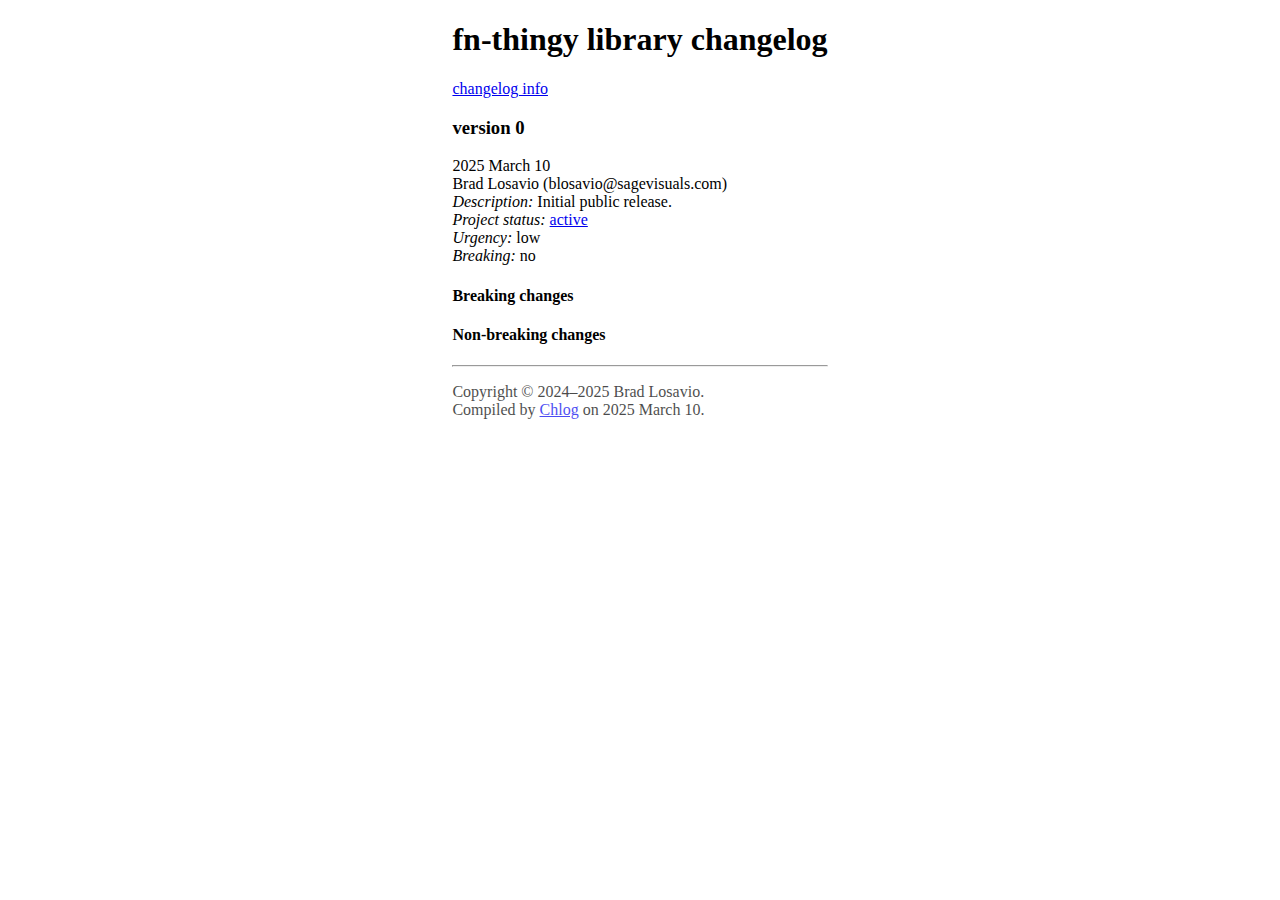
==== doc/changelog.html @ 1e609c2b "changelog materials" ====
<!DOCTYPE html>
<html lang="en">
  <head>
    <meta name="generator" content="HTML Tidy for HTML5 for Linux version 5.6.0">
    <meta charset="utf-8" compile-date="2025-03-10 14:43:45" content="width=device-width, initial-scale=1" name="viewport">
    <link href="project.css" rel="stylesheet" type="text/css">
    <title>
      fn-thingy library changelog
    </title>
  </head>
  <body>
    <h1>
      fn-thingy library changelog
    </h1><a href="https://github.com/blosavio/chlog">changelog info</a>
    <section>
      <h3>
        version 0
      </h3>
      <p>
        2025 March 10<br>
        Brad Losavio (blosavio@sagevisuals.com)<br>
        <em>Description:</em> Initial public release.<br>
        <em>Project status:</em> <a href="https://github.com/metosin/open-source/blob/main/project-status.md">active</a><br>
        <em>Urgency:</em> low<br>
        <em>Breaking:</em> no
      </p>
      <p></p>
      <div>
        <h4>
          Breaking changes
        </h4>
        <ul></ul>
        <h4>
          Non-breaking changes
        </h4>
        <ul></ul>
      </div>
      <hr>
    </section>
    <p id="page-footer">
      Copyright © 2024–2025 Brad Losavio.<br>
      Compiled by <a href="https://github.com/blosavio/chlog">Chlog</a> on 2025 March 10.<span id="uuid"><br>
      c8842399-457e-447a-83b0-861b8946f623</span>
    </p>
  </body>
</html>
---- doc/project.css ----
@charset "utf-8";

/* CSS for navigation, footers, code side-by-sides, etc */

dt {
    font-weight: bold;
}


#page-footer {
    font-size: 100%;
    opacity: 70%
}

#uuid {
    display: none;
}

.side-by-side-container {
    display: flex;
}

.side-by-side {
    width: 50%;
    margin-right: 2rem;
}

.side-by-side code {
    overflow-x: visible;
    margin: 0;
}

.small-caps {
    font-variant: small-caps;
}

span.totally-not-mail r {
    display: none;
}

.centered {
    text-align: center;
}

.business-card {
    box-sizing: border-box;
    width: 90mm;
    height: 55mm;
    padding: 0mm;
    border: 2px solid lightgray;
    text-align: left;
    margin: auto;
    position: relative;
}

.business-card ol {
    padding-left: auto;
    padding-right: auto;
}

.business-card li {
    font-size: 85%;
}

.business-card li + li {
    margin-top: 03px;
}

.business-card-container {
    width: 55%;
}

.sticky-note {
    width: 76mm;
    height: 76mm;
}

.sticky-note p {
    margin-top: 0.5rem;
    margin-bottom: 0.5rem;
}

.sticky-note ol {
    margin-top: 5px;
    margin-bottom: 0px;
    padding-left: 25px;
}

.de-highlight {
    color: gray;
    font-weight: lighter;
}

.highlight {
    color: red;
    font-weight: bold;
    font-size: 120%;
}

.tight {
    width: 25%;
}

.c1 {
    color: red;
}

.c2 {
    color: blue;
}

.c3 {
    color: green;
}

.c4 {
    color: #ff8c00; /* darkorange; */
    /* color: #bf5700;*/ /* burnt orange */
}

.no-display {
    display: none;
}

.wide-title {
    width: 100%;
}

pre {
    background-color: whitesmoke;
}

code {
    background-color: whitesmoke;
}

body {
    width: 50em;
    max-width: max-content;
    margin: auto;
    font-size: 12pt;
}

.wide-body {
    width: 80rem;
}
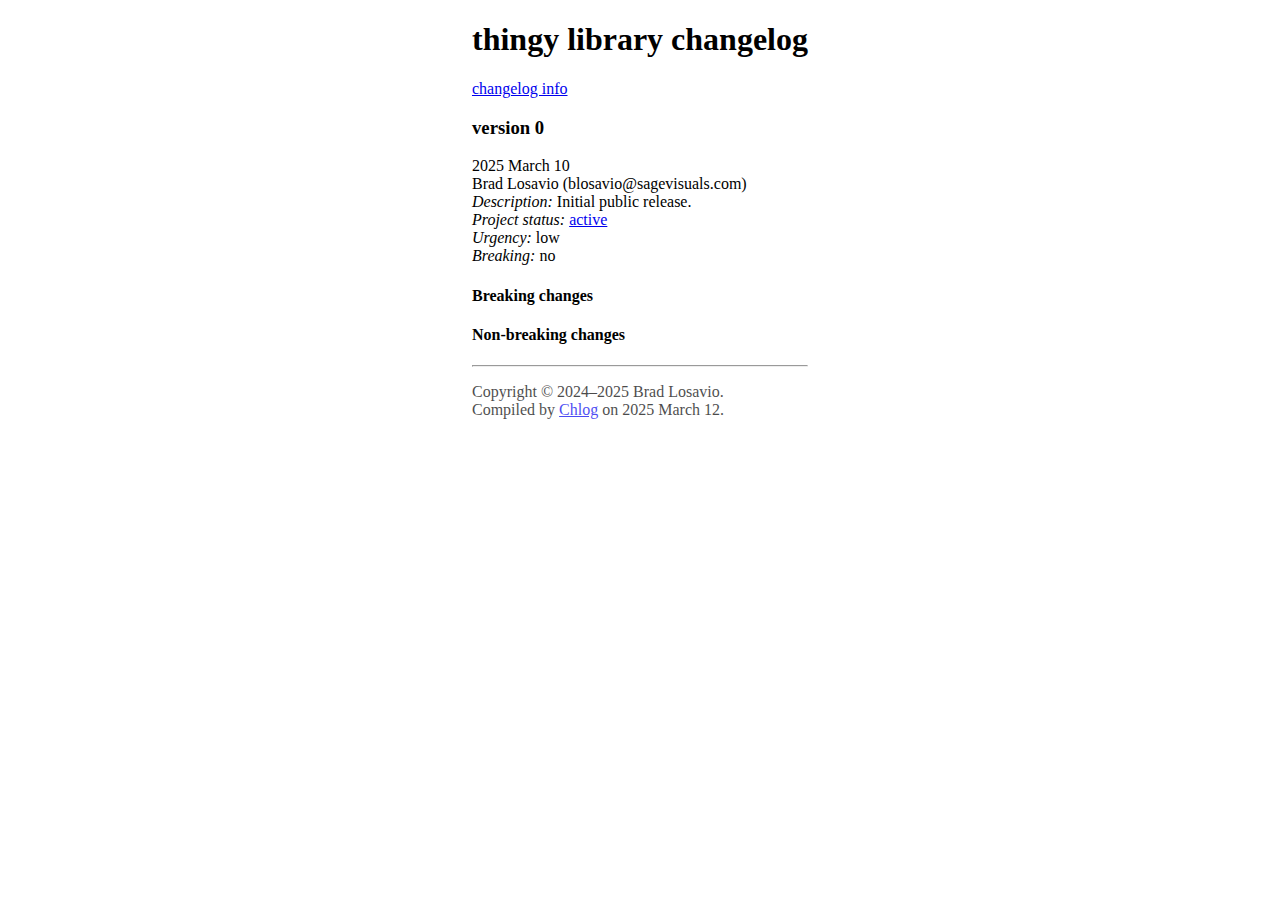
==== commit 81200e63: "re-naming project for more simplicity, and a little more vagueness" ====
--- a/doc/changelog.html
+++ b/doc/changelog.html
@@ -2,15 +2,15 @@
 <html lang="en">
   <head>
     <meta name="generator" content="HTML Tidy for HTML5 for Linux version 5.6.0">
-    <meta charset="utf-8" compile-date="2025-03-10 14:43:45" content="width=device-width, initial-scale=1" name="viewport">
+    <meta charset="utf-8" compile-date="2025-03-12 10:46:11" content="width=device-width, initial-scale=1" name="viewport">
     <link href="project.css" rel="stylesheet" type="text/css">
     <title>
-      fn-thingy library changelog
+      thingy library changelog
     </title>
   </head>
   <body>
     <h1>
-      fn-thingy library changelog
+      thingy library changelog
     </h1><a href="https://github.com/blosavio/chlog">changelog info</a>
     <section>
       <h3>
@@ -39,7 +39,7 @@
     </section>
     <p id="page-footer">
       Copyright © 2024–2025 Brad Losavio.<br>
-      Compiled by <a href="https://github.com/blosavio/chlog">Chlog</a> on 2025 March 10.<span id="uuid"><br>
+      Compiled by <a href="https://github.com/blosavio/chlog">Chlog</a> on 2025 March 12.<span id="uuid"><br>
       c8842399-457e-447a-83b0-861b8946f623</span>
     </p>
   </body>
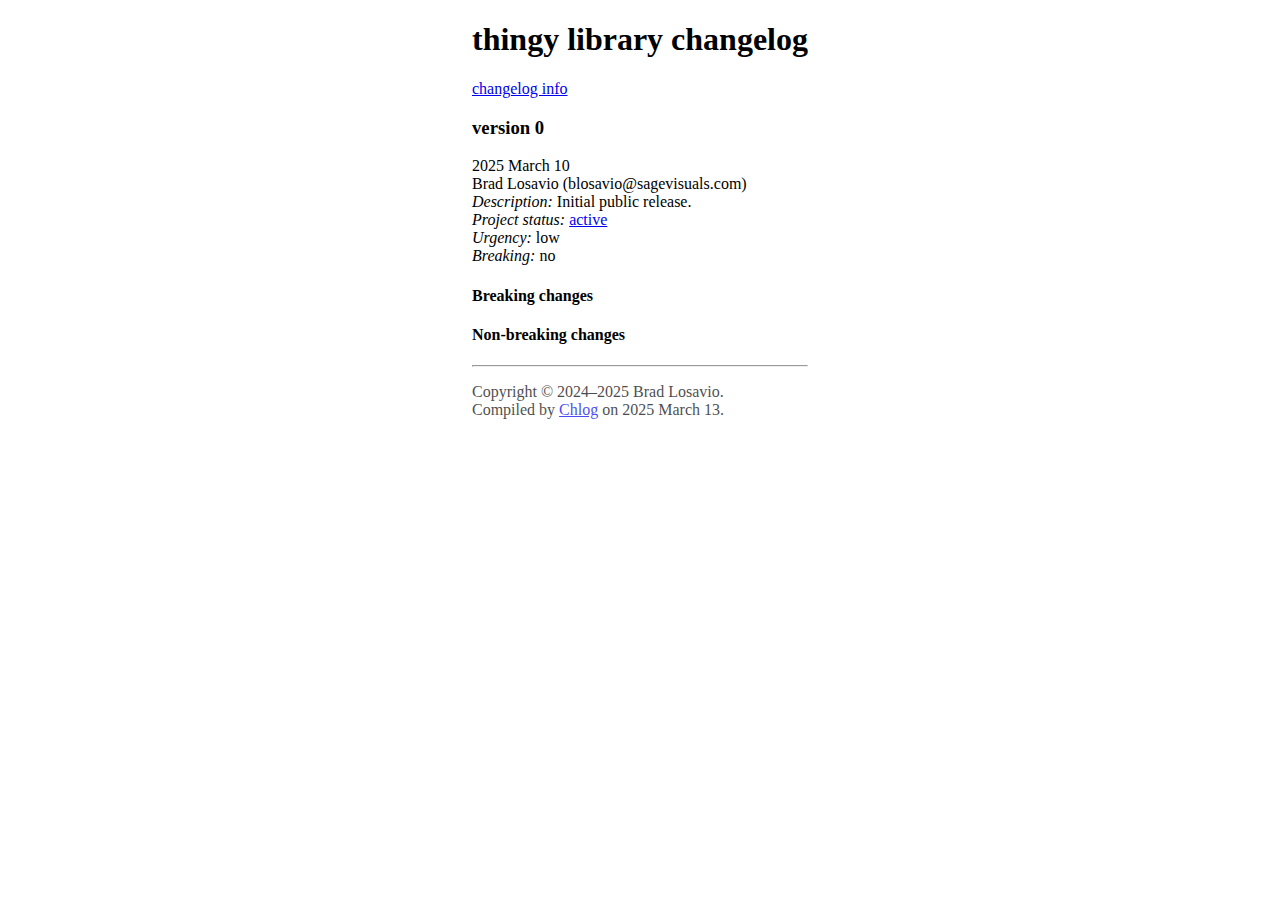
==== commit a033d0e6: "version 0 release" ====
--- a/doc/changelog.html
+++ b/doc/changelog.html
@@ -2,7 +2,7 @@
 <html lang="en">
   <head>
     <meta name="generator" content="HTML Tidy for HTML5 for Linux version 5.6.0">
-    <meta charset="utf-8" compile-date="2025-03-12 10:46:11" content="width=device-width, initial-scale=1" name="viewport">
+    <meta charset="utf-8" compile-date="2025-03-13 15:06:25" content="width=device-width, initial-scale=1" name="viewport">
     <link href="project.css" rel="stylesheet" type="text/css">
     <title>
       thingy library changelog
@@ -39,7 +39,7 @@
     </section>
     <p id="page-footer">
       Copyright © 2024–2025 Brad Losavio.<br>
-      Compiled by <a href="https://github.com/blosavio/chlog">Chlog</a> on 2025 March 12.<span id="uuid"><br>
+      Compiled by <a href="https://github.com/blosavio/chlog">Chlog</a> on 2025 March 13.<span id="uuid"><br>
       c8842399-457e-447a-83b0-861b8946f623</span>
     </p>
   </body>
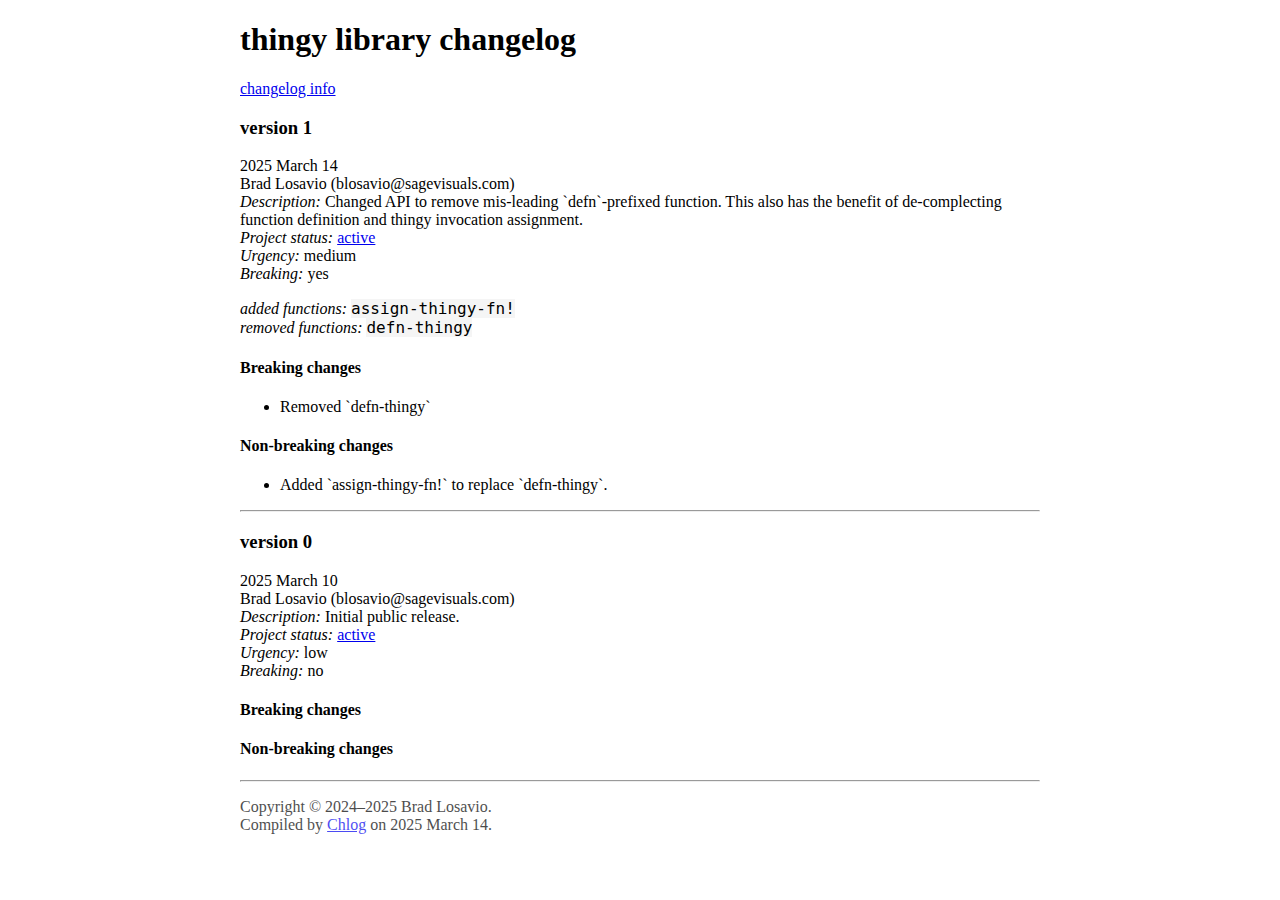
==== commit 234b0c35: "1. changed API: dis-entangled invocation function definition from assignment 2. updated docs for API" ====
--- a/doc/changelog.html
+++ b/doc/changelog.html
@@ -2,7 +2,7 @@
 <html lang="en">
   <head>
     <meta name="generator" content="HTML Tidy for HTML5 for Linux version 5.6.0">
-    <meta charset="utf-8" compile-date="2025-03-13 15:06:25" content="width=device-width, initial-scale=1" name="viewport">
+    <meta charset="utf-8" compile-date="2025-03-14 10:33:13" content="width=device-width, initial-scale=1" name="viewport">
     <link href="project.css" rel="stylesheet" type="text/css">
     <title>
       thingy library changelog
@@ -12,6 +12,51 @@
     <h1>
       thingy library changelog
     </h1><a href="https://github.com/blosavio/chlog">changelog info</a>
+    <section>
+      <h3>
+        version 1
+      </h3>
+      <p>
+        2025 March 14<br>
+        Brad Losavio (blosavio@sagevisuals.com)<br>
+        <em>Description:</em> Changed API to remove mis-leading `defn`-prefixed function. This also has the benefit of de-complecting function definition and
+        thingy invocation assignment.<br>
+        <em>Project status:</em> <a href="https://github.com/metosin/open-source/blob/main/project-status.md">active</a><br>
+        <em>Urgency:</em> medium<br>
+        <em>Breaking:</em> yes
+      </p>
+      <p></p>
+      <div>
+        <em>added functions:</em> <code>assign-thingy-fn!</code>
+      </div>
+      <div>
+        <em>removed functions:</em> <code>defn-thingy</code>
+      </div>
+      <p></p>
+      <div>
+        <h4>
+          Breaking changes
+        </h4>
+        <ul>
+          <li>
+            <div>
+              Removed `defn-thingy`
+            </div>
+          </li>
+        </ul>
+        <h4>
+          Non-breaking changes
+        </h4>
+        <ul>
+          <li>
+            <div>
+              Added `assign-thingy-fn!` to replace `defn-thingy`.
+            </div>
+          </li>
+        </ul>
+      </div>
+      <hr>
+    </section>
     <section>
       <h3>
         version 0
@@ -39,7 +84,7 @@
     </section>
     <p id="page-footer">
       Copyright © 2024–2025 Brad Losavio.<br>
-      Compiled by <a href="https://github.com/blosavio/chlog">Chlog</a> on 2025 March 13.<span id="uuid"><br>
+      Compiled by <a href="https://github.com/blosavio/chlog">Chlog</a> on 2025 March 14.<span id="uuid"><br>
       c8842399-457e-447a-83b0-861b8946f623</span>
     </p>
   </body>
